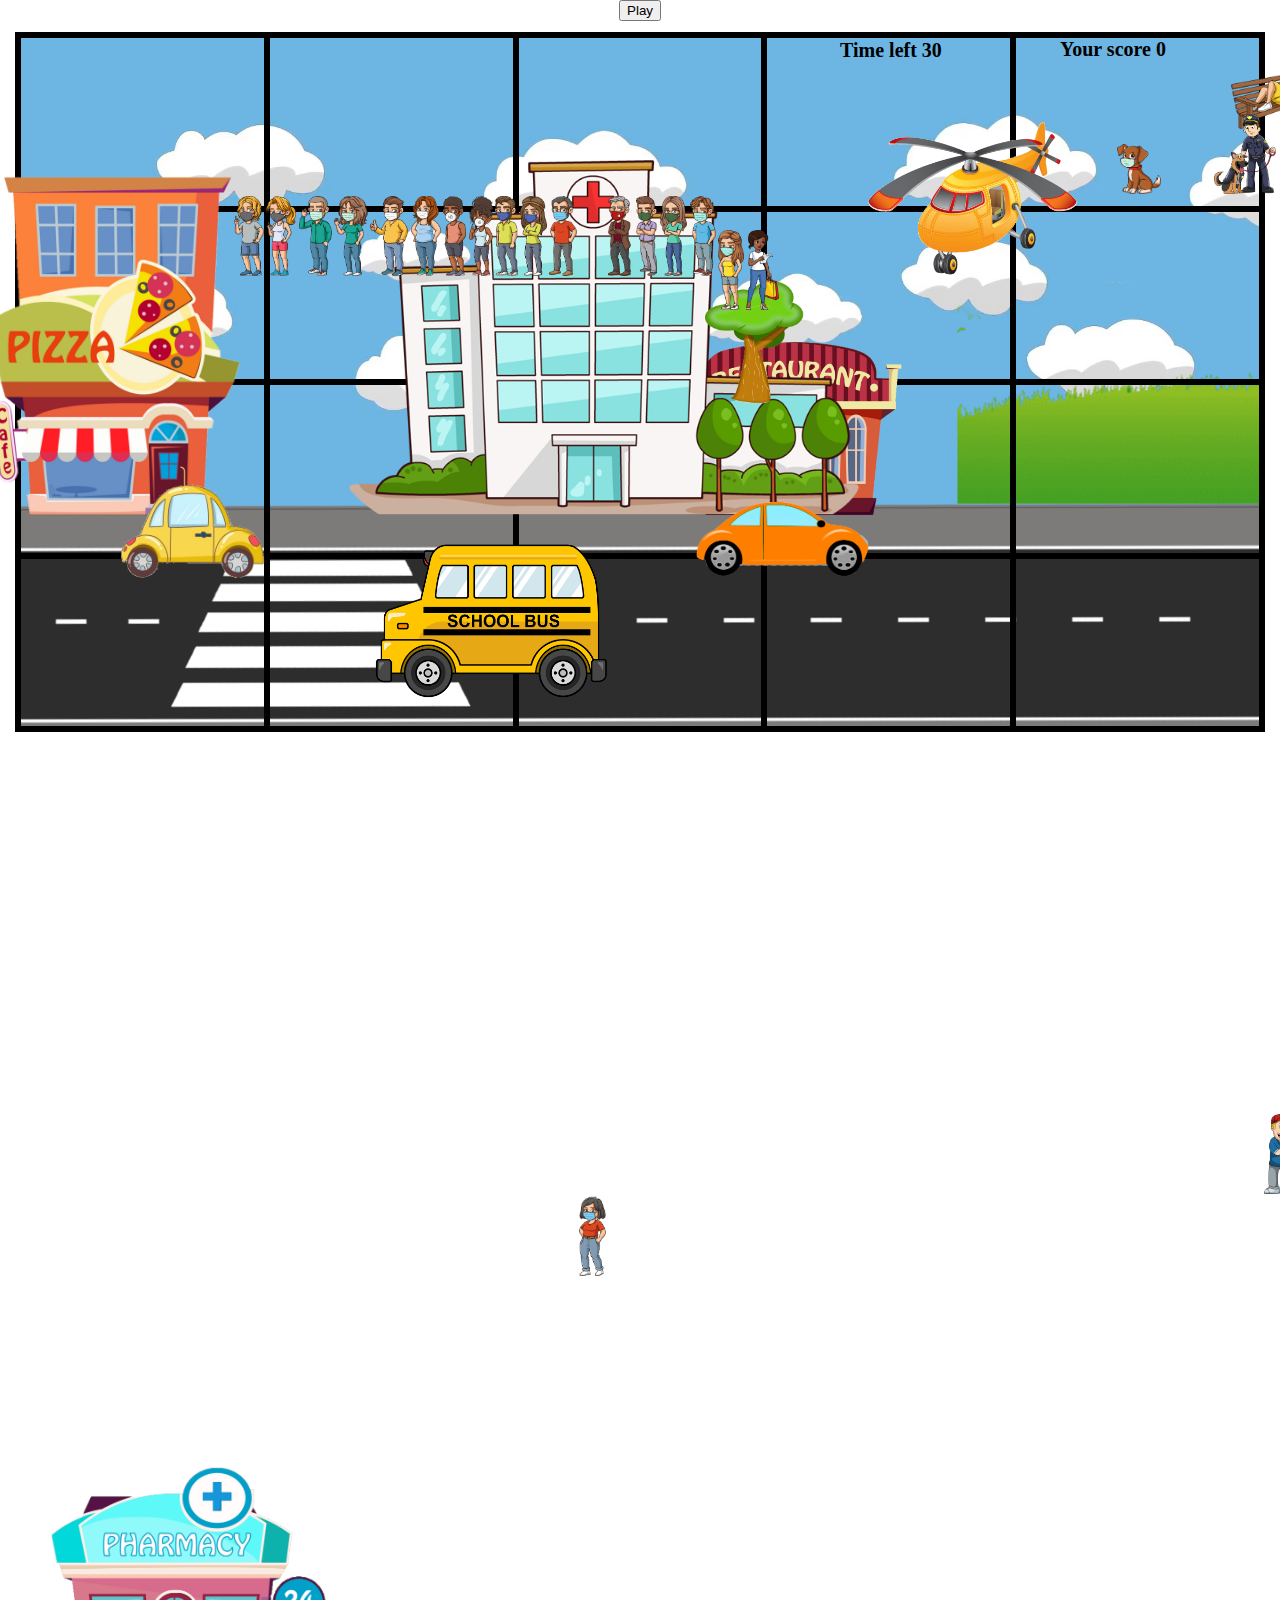
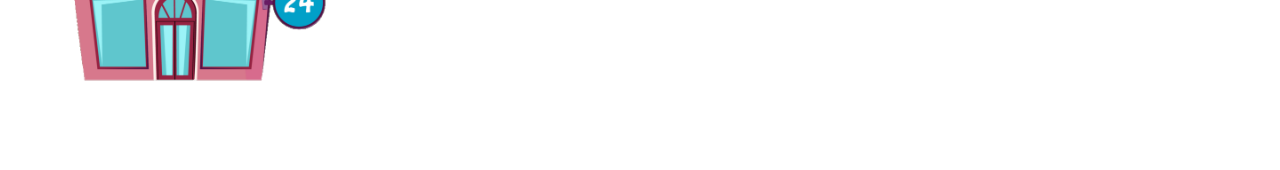
==== index.html @ 4ad3d7c2 "Lagt til bakgrunnsmusikk" ====
<!DOCTYPE html>
<html lang="en">

<head>
  <meta charset="UTF-8">
  <meta name="viewport" content="width=device-width, initial-scale=1.0">
  <title>Document</title>
</head>

<body>
  <link rel="stylesheet" href="index.css">
  <div class="button"><button onClick="startGame()" id="start">Play</button></div>
  <br>
  <div>
    <div width="100%" class="game">
      <div class="place place1">
        <div class="corona"></div>
      </div>
      <div class="place place2">
        <div class="corona"></div>
      </div>
      <div class="place place3">
        <div class="corona"></div>
      </div>
      <div class="place place4">
        <div class="corona"></div>
      </div>
      <div class="place place5">
        <div class="corona"></div>
      </div>
      <div class="place place6">
        <div class=""></div>
      </div>
      <div class="place place7">
        <div class=""></div>
      </div>
      <div class="place place8">
        <div class=""></div>
      </div>
      <div class="place place9">
        <div class="corona"></div>
      </div>
      <div class="place place10">
        <div class="corona"></div>
      </div>
      <div class="place place11">
        <div class="corona"></div>
      </div>
      <div class="place place12">
        <div class=""></div>
      </div>
      <div class="place place13">
        <div class=""></div>
      </div>
      <div class="place place14">
        <div class=""></div>
      </div>
      <div class="place place15">
        <div class="corona"></div>
      </div>
      <div class="place place16">
        <div class="corona"></div>
      </div>
      <div class="place place17">
        <div class="corona"></div>
      </div>
      <div class="place place18">
        <div class=""></div>
      </div>
      <div class="place place19">
        <div class="corona"></div>
      </div>
      <div class="place place20">
        <div class="corona"></div>
      </div>
    </div>
    <div></div>
    <h2 id="score">Your score <span class="score">0</span></h2>
    <h2 id="timer">Time left <span class="time-left">30</span></h2>

    <div>
      <img src="img/icecream.png" alt="" id="icecream" media="(max-width: 80%)">
      <img src="img/helicopter.png" alt="" id="helicopter">
      <img src="img/bus.png" alt="" id="bus">
      <img src="img/restaurant.png" alt="" id="restaurant">
      <img src="img/pizza.png" alt="" id="pizza">
      <img src="img/hospital.png" alt="" id="hospital">
      <img src="img/pharmacy.png" alt="" id="pharmacy">
      <img src="img/car.png" alt="" id="car"> 
      <img src="img/trafficlight.png" alt="" id="trafficlight">
      <img src="img/orangecar.png" alt="" id="orangecar">
      <img src="img/tree1.png" alt="" id="tree1">
      <img src="img/tree2.png" alt="" id="tree2">

      


      <!--People-->
      <img src="imgpeo/bench.png" alt="" id="bench">
      <img src="imgpeo/dog.png" alt="" id="dog">
      <img src="imgpeo/hotdogman.png" alt="" id="hotdog">
      <img src="imgpeo/pizzawoman.png" alt="" id="pizzawoman">
      <img src="imgpeo/policeman.png" alt="" id="police">
      <img src="imgpeo/oldwoman.png" alt="" id="oldwoman">
      <img src="imgpeo/patient.png" alt="" id="patient">

      <img src="imgpeo/man1.png" alt="" id="man1"> 
      <img src="imgpeo/woman1.png" alt="" id="woman1">
      <img src="imgpeo/man2.png" alt="" id="man2">
      <img src="imgpeo/woman2.png" alt="" id="woman2">
      <img src="imgpeo/man3.png" alt="" id="man3">
      <img src="imgpeo/woman3.png" alt="" id="woman3">
      <img src="imgpeo/man4.png" alt="" id="man4">
      <img src="imgpeo/woman4.png" alt="" id="woman4">
      <img src="imgpeo/man5.png" alt="" id="man5">
      <img src="imgpeo/woman5.png" alt="" id="woman5">
      <img src="imgpeo/man6.png" alt="" id="man6">
      <img src="imgpeo/woman6.png" alt="" id="woman6">
      <img src="imgpeo/man7.png" alt="" id="man7">
      <img src="imgpeo/woman7.png" alt="" id="woman7">
      <img src="imgpeo/man8.png" alt="" id="man8">
      <img src="imgpeo/woman8.png" alt="" id="woman8">
      <img src="imgpeo/man9.png" alt="" id="man9">
      <img src="imgpeo/woman9.png" alt="" id="woman9">
      <img src="imgpeo/woman10.png" alt="" id="woman10">

      <audio id="backMusic" >
        <source src="lyd/bgmusic.mp3" type="audio/mp3">
        Your browser does not support the audio element.
      </audio>






    </div>




    <script src="index.js"></script>

  </div>

</body>

</html>
---- index.css ----
html {
    box-sizing: border-box;
    font-size: 10px;
  }
  
  *, *:before, *:after {
    box-sizing: inherit;
  }
  
  body {
    padding: 0;
    font-family: 'Amatic SC', cursive;
    margin: 0;
    height: 100vh;
    cursor:url('img/shot.png'),auto;
  }


  #score {
    font-size: 2rem;
    line-height:1;
    position: relative;
    top: -710px;
    left: 1060px;
  }
  #timer {
    font-size: 2rem;
    line-height:1;
    position: relative;
    top: -745px;
    left: 840px;
  }
  #headline {
    text-align: center;
    font-size: 2rem;
    line-height:1;
    margin-bottom: 0;
  }
  
  /*.score {
    display: flex;
    justify-content: right;
    align-items: right;
    font-size: 4rem;
    line-height:1;
    margin-bottom: 0;
    padding:0 3rem;
    border-radius:1rem;
  }*/


 /* #start {
      width: 60px;
      height: 60px;
    background-position-x: center;
    background-position-x: center;
    }*/

    .button {
        display: flex;
        justify-content: center;
        align-items: center;
    }

    .button :hover {
      background-color: rgb(16, 175, 64);
    color: #0d1a08;
    }


  
  .game {
    background: url("img/spillbakgrunn.png") no-repeat;
    background-size: 1250px 700px;
    width:1250px;
    height:700px;
    display:flex;
    flex-wrap:wrap;
    margin:0 auto; 
    border-style: solid;
    border-color: black;
  }
  
  .place {
    flex: 1 0 20.00%;
    overflow: hidden;
    position: relative;
    border-style: solid;
    border-color: black;
  }
  
  .place:after {
    display: block;
    background-size:contain;
    content:'';
    width: 100%;
    height:70px;
    position: absolute;
    z-index: 2;
    bottom:-30px;
  }

  
  .corona {
    background:url("img/coronagif2.gif") bottom center no-repeat;
    background-size:60%;
    position: absolute;
    top: 100%;
    width: 100%;
    height: 100%;
    /*transition: all 0.4s;*/
  }
  
  .place.up .corona {
    top:0;
  }

  /* Pictures */

#helicopter {
  width: auto;
  height: 170px;
  position: relative;
  top: -730px;
  right: -860px;
  overflow: visible;
}

#bus {
  width: auto;
  height: 190px;
  position: relative;
  top: -300px;
  right: -140px;
  overflow: visible;
}

#hospital {
  width: auto;
  height: 450px;
  position: relative;
  top: -890px;
  right: 350px;
  overflow: visible;
}

#pharmacy {
  width: auto;
  height: 220px;
  position: relative;
  top: -2150x;
  right: -50px;
  overflow: visible;
}

#car {
  width: auto;
  height: 160px;
  position: relative;
  top: -1070px;
  right: 170px;
  overflow: visible;
}


#pizza {
  width: auto;
  height: 370px;
  position: relative;
  top: -928px;
  right: 230px;
  overflow: visible;
}

#tree1 {
  width: auto;
  height: 130px;
  position: relative;
  top: -1280px;
  right: 10px;
  overflow: visible;
}

#tree2 {
  width: auto;
  height: 150px;
  position: relative;
  top: -1400px;
  right: -1140px;
  overflow: visible;
}

#bench {
  width: auto;
  height: 70px;
  position: relative;
  top: -1550px;
  right: -300px;
  overflow: visible;
}


#trafficlight {
  width: auto;
  height: 190px;
  position: relative;
  top: -983px;
  right: 600px;
  overflow: visible;
}

#orangecar {
  width: auto;
  height: 180px;
  position: relative;
  top: -1050px;
  right: -160px;
  overflow: visible;
}

#restaurant {
  width: auto;
  height: 180px;
  position: relative;
  top: -492px;
  right: -190px;
  overflow: visible;
}

/*People*/
#dog {
  width: auto;
  height: 50px;
  position: relative;
  top: -1492px;
  right: -90px;
  overflow: visible;
}

#hotdog {
  width: auto;
  height: 80px;
  position: relative;
  top: -492px;
  right: -190px;
  overflow: visible;
}

#pizzawoman {
  width: auto;
  height: 80px;
  position: relative;
  top: -492px;
  right: -190px;
  overflow: visible;
}

#oldwoman {
  width: auto;
  height: 80px;
  position: relative;
  top: -1492px;
  right: -90px;
  overflow: visible;
}

#police {
  width: auto;
  height: 80px;
  position: relative;
  top: -1492px;
  right: -50px;
  overflow: visible;
}

#patient {
  width: auto;
  height: 80px;
  position: relative;
  top: -92px;
  right: -1490px;
  overflow: visible;
}

#man1 {
  width: auto;
  height: 80px;
  position: relative;
  top: -1492px;
  right: -190px;
  overflow: visible;
}

#man2 {
  width: auto;
  height: 80px;
  position: relative;
  top: -1492px;
  right: -190px;
  overflow: visible;
}

#man3 {
  width: auto;
  height: 80px;
  position: relative;
  top: -1492px;
  right: -190px;
  overflow: visible;
}

#man4 {
  width: auto;
  height: 80px;
  position: relative;
  top: -1492px;
  right: -190px;
  overflow: visible;
}

#man5 {
  width: auto;
  height: 80px;
  position: relative;
  top: -1492px;
  right: -190px;
  overflow: visible;
}

#man6 {
  width: auto;
  height: 80px;
  position: relative;
  top: -1492px;
  right: -190px;
  overflow: visible;
}

#man7 {
  width: auto;
  height: 80px;
  position: relative;
  top: -1492px;
  right: -190px;
  overflow: visible;
}

#man8 {
  width: auto;
  height: 80px;
  position: relative;
  top: -1492px;
  right: -190px;
  overflow: visible;
}

#man9 {
  width: auto;
  height: 80px;
  position: relative;
  top: -1492px;
  right: -190px;
  overflow: visible;
}


#woman1 {
  width: auto;
  height: 80px;
  position: relative;
  top: -1492px;
  right: -190px;
  overflow: visible;
}

#woman2 {
  width: auto;
  height: 80px;
  position: relative;
  top: -1492px;
  right: -190px;
  overflow: visible;
}

#woman3 {
  width: auto;
  height: 80px;
  position: relative;
  top: -1492px;
  right: -190px;
  overflow: visible;
}

#woman4 {
  width: auto;
  height: 80px;
  position: relative;
  top: -1492px;
  right: -190px;
  overflow: visible;
}

#woman5 {
  width: auto;
  height: 80px;
  position: relative;
  top: -1492px;
  right: -190px;
  overflow: visible;
}

#woman6 {
  width: auto;
  height: 80px;
  position: relative;
  top: -492px;
  right: -190px;
  overflow: visible;
}

#woman7 {
  width: auto;
  height: 80px;
  position: relative;
  top: -1450px;
  right: -190px;
  overflow: visible;
}

#woman8 {
  width: auto;
  height: 80px;
  position: relative;
  top: -1492px;
  right: -190px;
  overflow: visible;
}

#woman9 {
  width: auto;
  height: 80px;
  position: relative;
  top: -1458px;
  right: -190px;
  overflow: visible;
}

#woman10 {
  width: auto;
  height: 80px;
  position: relative;
  top: -1458px;
  right: -190px;
  overflow: visible;
}
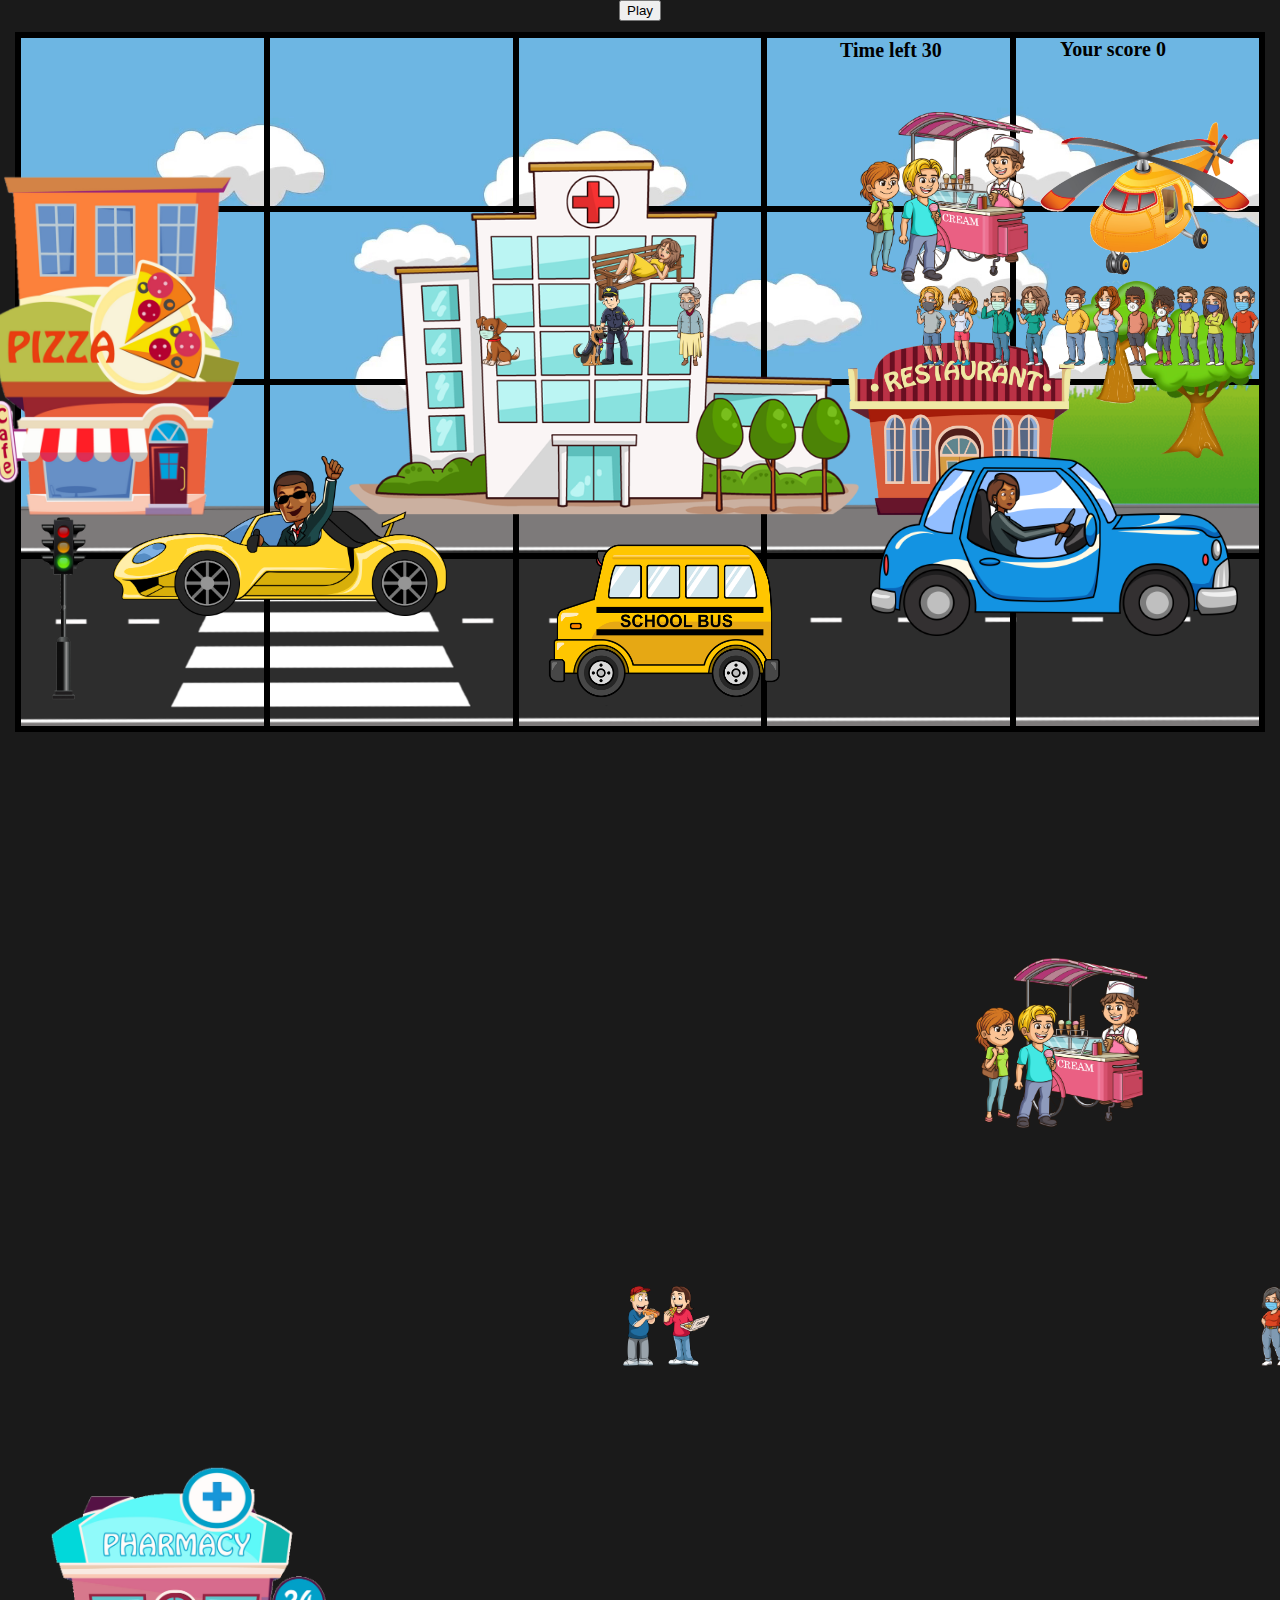
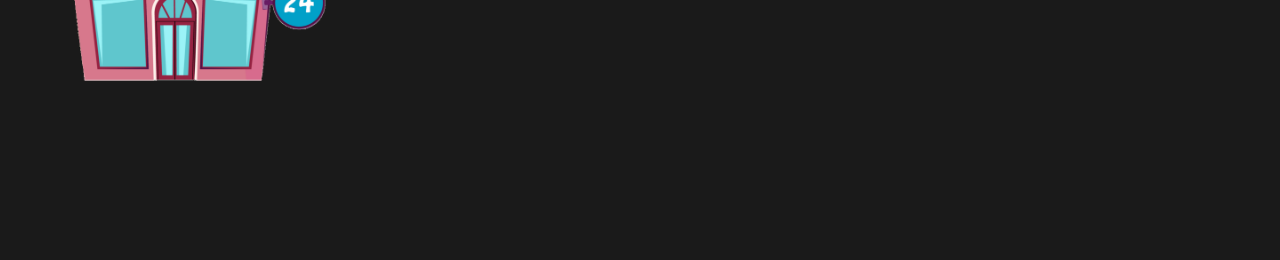
==== commit 198b96e9: "pic" ====
--- a/index.html
+++ b/index.html
@@ -15,15 +15,19 @@
     <div width="100%" class="game">
       <div class="place place1">
         <div class="corona"></div>
+        <div class="shot"></div>
       </div>
       <div class="place place2">
         <div class="corona"></div>
+        <div class="shot"></div>
       </div>
       <div class="place place3">
         <div class="corona"></div>
+        <div class="shot"></div>
       </div>
       <div class="place place4">
         <div class="corona"></div>
+        <div class="shot"></div>
       </div>
       <div class="place place5">
         <div class="corona"></div>
@@ -96,13 +100,15 @@
 
 
       <!--People-->
-      <img src="imgpeo/bench.png" alt="" id="bench">
+      <img src="img/icecream.png" alt="" id="icecream">
+      <img src="imgpeo/bench.png" alt="" id="bench">  
       <img src="imgpeo/dog.png" alt="" id="dog">
       <img src="imgpeo/hotdogman.png" alt="" id="hotdog">
       <img src="imgpeo/pizzawoman.png" alt="" id="pizzawoman">
       <img src="imgpeo/policeman.png" alt="" id="police">
       <img src="imgpeo/oldwoman.png" alt="" id="oldwoman">
       <img src="imgpeo/patient.png" alt="" id="patient">
+      <img src="imgpeo/2-woman-riding-bike.png" alt="" id="bicycle">
 
       <img src="imgpeo/man1.png" alt="" id="man1"> 
       <img src="imgpeo/woman1.png" alt="" id="woman1">
@@ -129,8 +135,15 @@
         Your browser does not support the audio element.
       </audio>
 
+      <audio id="CoronaDead" >
+        <source src="lyd/CoronaDead3.mp3" type="audio/mp3">
+        Your browser does not support the audio element.
+      </audio>
 
-
+      <audio id="AntibacSprut" >
+        <source src="lyd/AntibacSprut.mp3" type="audio/mp3">
+        Your browser does not support the audio element.
+      </audio>
 
 
 
--- a/index.css
+++ b/index.css
@@ -13,6 +13,7 @@
     margin: 0;
     height: 100vh;
     cursor:url('img/shot.png'),auto;
+    background-color: rgb(26, 26, 26);
   }
 
 
@@ -110,12 +111,33 @@
     height: 100%;
     /*transition: all 0.4s;*/
   }
+
   
   .place.up .corona {
     top:0;
   }
 
+  .shot {
+    background:url("img/shot.png") bottom center no-repeat;
+    background-size:60%;
+    position: absolute;
+    top: 100%;
+    width: 100%;
+    height: 100%;
+    /*transition: all 0.4s;*/
+  }
+
   /* Pictures */
+
+
+  #icecream {
+    width: auto;
+    height: 170px;
+    position: relative;
+    top: -730px;
+    right: -860px;
+    overflow: visible;
+  }
 
 #helicopter {
   width: auto;
@@ -282,6 +304,15 @@
   overflow: visible;
 }
 
+#bicycle {
+  width: auto;
+  height: 70px;
+  position: relative;
+  top: -92px;
+  right: -1490px;
+  overflow: visible;
+}
+
 #man1 {
   width: auto;
   height: 80px;
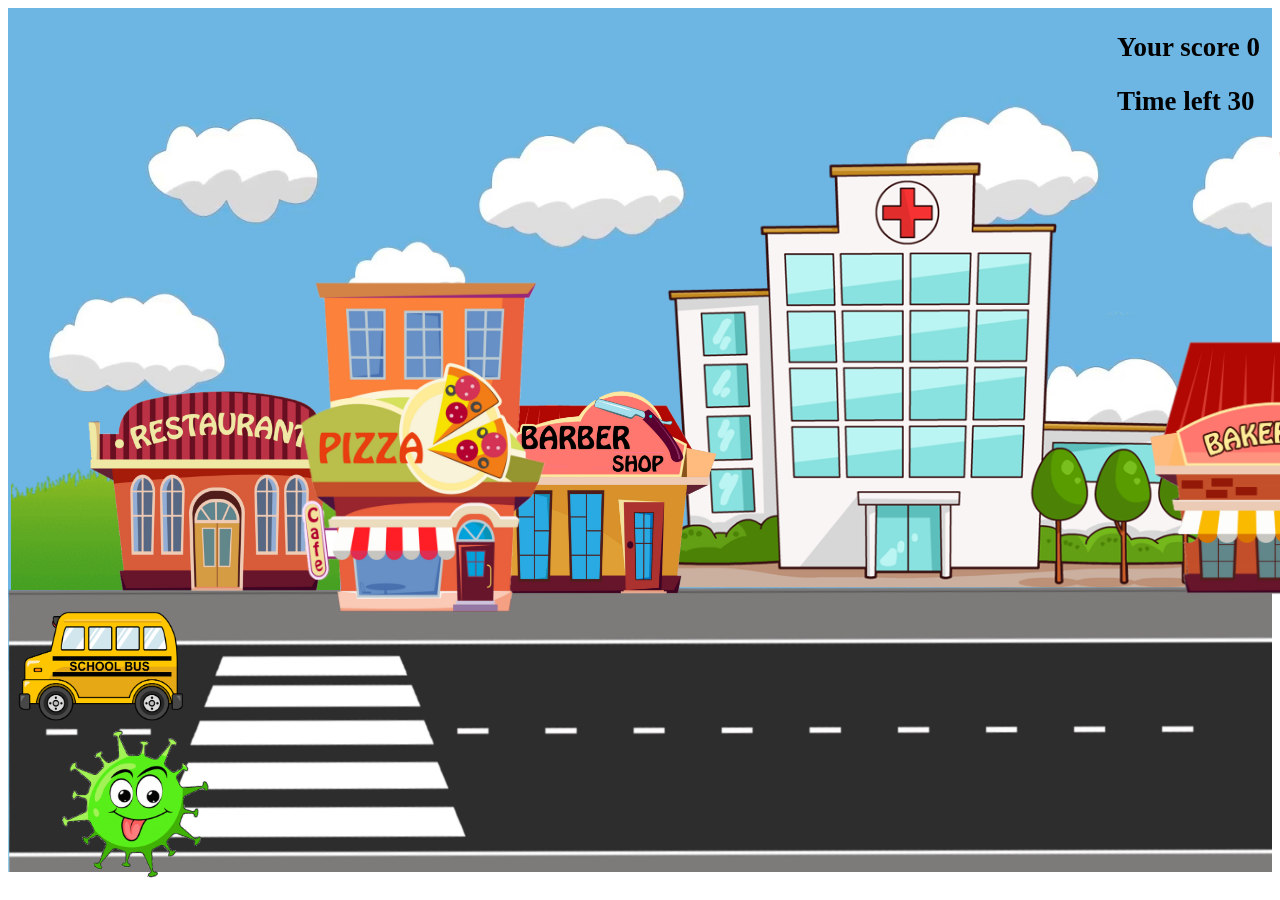
==== commit 6382bd64: "Ny kode" ====
--- a/index.html
+++ b/index.html
@@ -7,39 +7,53 @@
   <title>Document</title>
 </head>
 
-<body>
+<body onload="startGame()">
   <link rel="stylesheet" href="index.css">
-  <div class="button"><button onClick="startGame()" id="start">Play</button></div>
-  <br>
   <div>
-    <div width="100%" class="game">
+    <div class="game" id="game">
+      <!--<div class="button"><button onClick="startGame()" id="start">Play</button></div>-->
+      
+          <div id="buildings">
+            <img src="img/icecream.png" alt="" id="icecream">
+            <img src="img/helicopter.png" alt="" id="helicopter">
+            <img src="img/bus.png" alt="" id="bus"> 
+            <img src="img/restaurant.png" alt="" id="restaurant">
+            <img src="img/pizza.png" alt="" id="pizza">
+            <img src="img/hospital.png" alt="" id="hospital">
+            <img src="img/barbershop.png" alt="" id="barbershop">
+            <img src="img/bakehouse.png" alt="" id="bakehouse">
+            <img src="img/grass.png" alt="" id="grass">
+            <img src="img/tree1.png" alt="" id="tree1">
+            <img src="img/tree2.png" alt="" id="tree2"> 
+            <!-- <img src="img/car.png" alt="" id="car"> 
+            <img src="img/trafficlight.png" alt="" id="trafficlight">
+            <img src="img/orangecar.png" alt="" id="orangecar">
+            <img src="img/pharmacy.png" alt="" id="pharmacy">-->
+    </div>
+
       <div class="place place1">
         <div class="corona"></div>
-        <div class="shot"></div>
       </div>
       <div class="place place2">
         <div class="corona"></div>
-        <div class="shot"></div>
       </div>
       <div class="place place3">
         <div class="corona"></div>
-        <div class="shot"></div>
       </div>
       <div class="place place4">
         <div class="corona"></div>
-        <div class="shot"></div>
       </div>
       <div class="place place5">
         <div class="corona"></div>
       </div>
       <div class="place place6">
-        <div class=""></div>
+        <div class="corona"></div>
       </div>
       <div class="place place7">
-        <div class=""></div>
+        <div class="corona"></div>
       </div>
       <div class="place place8">
-        <div class=""></div>
+        <div class="corona2"></div>
       </div>
       <div class="place place9">
         <div class="corona"></div>
@@ -48,109 +62,64 @@
         <div class="corona"></div>
       </div>
       <div class="place place11">
-        <div class="corona"></div>
+        <div class="corona2"></div>
       </div>
       <div class="place place12">
-        <div class=""></div>
+        <div class="corona2"></div>
       </div>
       <div class="place place13">
-        <div class=""></div>
+        <div class="corona2"></div>
       </div>
       <div class="place place14">
-        <div class=""></div>
+        <div class="corona2"></div>
       </div>
       <div class="place place15">
-        <div class="corona"></div>
+        <div class="corona2"></div>
       </div>
       <div class="place place16">
-        <div class="corona"></div>
+        <div class="corona2"></div>
       </div>
       <div class="place place17">
-        <div class="corona"></div>
+        <div class="corona2"></div>
       </div>
       <div class="place place18">
-        <div class=""></div>
+        <div class="corona2"></div>
       </div>
       <div class="place place19">
-        <div class="corona"></div>
+        <div class="corona2"></div>
       </div>
       <div class="place place20">
-        <div class="corona"></div>
+        <div class="corona2"></div>
       </div>
     </div>
-    <div></div>
-    <h2 id="score">Your score <span class="score">0</span></h2>
-    <h2 id="timer">Time left <span class="time-left">30</span></h2>
 
-    <div>
-      <img src="img/icecream.png" alt="" id="icecream" media="(max-width: 80%)">
-      <img src="img/helicopter.png" alt="" id="helicopter">
-      <img src="img/bus.png" alt="" id="bus">
-      <img src="img/restaurant.png" alt="" id="restaurant">
-      <img src="img/pizza.png" alt="" id="pizza">
-      <img src="img/hospital.png" alt="" id="hospital">
-      <img src="img/pharmacy.png" alt="" id="pharmacy">
-      <img src="img/car.png" alt="" id="car"> 
-      <img src="img/trafficlight.png" alt="" id="trafficlight">
-      <img src="img/orangecar.png" alt="" id="orangecar">
-      <img src="img/tree1.png" alt="" id="tree1">
-      <img src="img/tree2.png" alt="" id="tree2">
+    <div id="gameOverDiv">
+      <img src="img/CoronaWarsGameOver.png" alt="Game Over" id="gameOverBox">
+      <div id="gameOverText"><h1>GAME OVER</h1></div>
+      <div id="gameOverScore">Your score</div> <br>
+      <div id="button2"><button id="start" class="buttonPlayAgain" onclick="restartGame()">Play again</button></div>
+    </div>
 
-      
-
-
-      <!--People-->
-      <img src="img/icecream.png" alt="" id="icecream">
-      <img src="imgpeo/bench.png" alt="" id="bench">  
-      <img src="imgpeo/dog.png" alt="" id="dog">
-      <img src="imgpeo/hotdogman.png" alt="" id="hotdog">
-      <img src="imgpeo/pizzawoman.png" alt="" id="pizzawoman">
-      <img src="imgpeo/policeman.png" alt="" id="police">
-      <img src="imgpeo/oldwoman.png" alt="" id="oldwoman">
-      <img src="imgpeo/patient.png" alt="" id="patient">
-      <img src="imgpeo/2-woman-riding-bike.png" alt="" id="bicycle">
-
-      <img src="imgpeo/man1.png" alt="" id="man1"> 
-      <img src="imgpeo/woman1.png" alt="" id="woman1">
-      <img src="imgpeo/man2.png" alt="" id="man2">
-      <img src="imgpeo/woman2.png" alt="" id="woman2">
-      <img src="imgpeo/man3.png" alt="" id="man3">
-      <img src="imgpeo/woman3.png" alt="" id="woman3">
-      <img src="imgpeo/man4.png" alt="" id="man4">
-      <img src="imgpeo/woman4.png" alt="" id="woman4">
-      <img src="imgpeo/man5.png" alt="" id="man5">
-      <img src="imgpeo/woman5.png" alt="" id="woman5">
-      <img src="imgpeo/man6.png" alt="" id="man6">
-      <img src="imgpeo/woman6.png" alt="" id="woman6">
-      <img src="imgpeo/man7.png" alt="" id="man7">
-      <img src="imgpeo/woman7.png" alt="" id="woman7">
-      <img src="imgpeo/man8.png" alt="" id="man8">
-      <img src="imgpeo/woman8.png" alt="" id="woman8">
-      <img src="imgpeo/man9.png" alt="" id="man9">
-      <img src="imgpeo/woman9.png" alt="" id="woman9">
-      <img src="imgpeo/woman10.png" alt="" id="woman10">
-
-      <audio id="backMusic" >
+    <!-- <div class="button"><img src="/img/startknapp.png" alt="Start" id="start" onclick="startGame()"></div> -->
+      <div class="info">
+        <h2 id="score">Your score <span class="score">0</span></h2>
+        <h2 id="timer">Time left <span class="time-left">30</span></h2>
+      </div>
+    
+    <audio id="backMusic" >
         <source src="lyd/bgmusic.mp3" type="audio/mp3">
         Your browser does not support the audio element.
-      </audio>
+    </audio>
 
-      <audio id="CoronaDead" >
+    <audio id="CoronaDead" >
         <source src="lyd/CoronaDead3.mp3" type="audio/mp3">
         Your browser does not support the audio element.
-      </audio>
+    </audio>
 
-      <audio id="AntibacSprut" >
+    <audio id="AntibacSprut" >
         <source src="lyd/AntibacSprut.mp3" type="audio/mp3">
         Your browser does not support the audio element.
-      </audio>
-
-
-
-    </div>
-
-
-
+    </audio>
 
     <script src="index.js"></script>
 
--- a/index.css
+++ b/index.css
@@ -1,486 +1,330 @@
-html {
-    box-sizing: border-box;
-    font-size: 10px;
-  }
+.game {
+  background: url("img/spillbakgrunn.png") no-repeat;
+  background-size: 100% 96vh;
+  width:100%;
+  height:97vh;
+  display:flex;
+  flex-wrap:wrap;
+  margin:0 auto; 
+  /* border: solid black; */
+  position: relative;
+
+  /* z-index: 0; */
+
+  filter: blur(2px);
+}
+
+.button {
+  position: absolute;
+  height: 7vh;
+  top: 10px;
+  left: 10px;
+
+  z-index: 2;
+}
+
+.info {
+  position: absolute;
+  top: 10px;
+  right: 20px;
+
+  z-index: 2;
+}
+#score, #timer {
+font-size: 3vh;
+}
+
+#gameOverDiv {
+  /* border: solid blue 5px; */
+  position: absolute;
+  overflow: visible;
+  height: fit-content;
+  width: fit-content;
+  top: 10vh;
+  left: 50vh;
+  opacity: 95%;
+
+  z-index: 5;
+
+  /* border: chartreuse solid 5px; */
+}
+
+#gameOverText {
+  /* border: blue solid 5px; */
+  position: absolute;
+  top: 45%;
+  left: 0;
+  right: 0;
+  margin-left: auto;
+  margin-right: auto;
+  width: 200px;
+  text-align: center;
+}
+
+#gameOverScore {
+  /* border: blue solid 5px; */
+  position: absolute;
+  top: 58%;
+  left: 0;
+  right: 0;
+  margin-left: auto;
+  margin-right: auto;
+  width: 200px;
+  text-align: center;
   
-  *, *:before, *:after {
-    box-sizing: inherit;
-  }
+  font-size: 25px;
+}
+
+#button2 {
+  position: absolute;
+  top: 72%;
+  left: 0;
+  right: 0;
+  margin-left: auto;
+  margin-right: auto;
+  width: 200px;
+  text-align: center;
+}
+
+.buttonPlayAgain {
+  display: inline-block;
+  padding: 15px 25px;
+  font-size: 24px;
+  cursor: pointer;
+  text-align: center;
+  text-decoration: none;
+  outline: none;
+  color: #fff;
+  background-color: #1d9e89;
+  border: solid #188a77 4px;
+  border-radius: 15px;
+}
+.buttonPlayAgain:hover {background-color: #3e8e41}
+
+.buttonPlayAgain:active {
+  background-color: #188a77;
+  transform: translateY(2px);
+}
+
+/* #hospital, #scooter {
+filter: blur(8px);
+-webkit-filter: blur(8px);
+} */
+
+.place {
+  flex: 1 0 20.00%;
+  overflow: hidden;
+  position: relative;
+  /* border: solid black; */
+
+}
+
+/* .place9, .place13, .place14, .place15, .place16, .place17, .place18, .place19, .place20 {
+  border: solid blue 5px;
+  z-index: 10;
+} */
+
+.place:after {
+  display: block;
+  background-size:contain;
+  content:'';
+  width: 100%;
+  height:70px;
+  position: absolute;
+  z-index: 2;
+  bottom:-30px;
+}
+
+.corona {
+  background:url("img/coronagif2.gif") bottom center no-repeat;
+  background-size:60%;
+  position: absolute;
+  top: 100%;
+  width: 100%;
+  height: 100%;
+
+  /* border: solid 5px red; */
+
+  /*transition: all 0.4s;*/
+}
+
+.corona2 {
+  background:url("img/coronagif2.gif") bottom center no-repeat;
+  background-size:60%;
+  position: absolute;
+  top: 100%;
+  width: 100%;
+  height: 100%;
+
+  z-index: 3;
+
+  /* border: solid 5px blue; */
+
+  /*transition: all 0.4s;*/
+}
+
+.place.up .corona, .place.up .corona2 {
+  top:0;
+}
+
+#buildings {
+  border: solid 3px transparent;
+  position: absolute;
+  top: 0;
+  left: 0;
+  width: 99%;
+  height: 96vh;
+
+  /* z-index: 1; */
+
+  pointer-events: none;
+}
+
+#hospital {
+  position: absolute;
+  overflow: visible;
+  width: auto;
+  height: 60vh;
+  top: 12vh;
+  left: 65vh;
+
+  z-index: 1;
+}
+
+#scooter {
+  position: absolute;
+  overflow: visible;
+  width: auto;
+  height: 18vh;
+  top: 60vh;
+  left: 70vh;
+
+  /* z-index: 1; */
+}
+
+#pizza {
+  position: absolute;
+  overflow: visible;
+  width: auto;
+  height: 40vh;
+  top: 29vh;
+  left: 8.5vh;
+
+  z-index: 2;
+}
+
+#restaurant {
+  position: absolute;
+  overflow: visible;
+  width: auto;
+  height: 23vh;
+  top: 42vh;
+  left: 8vh;
+
+  z-index: 1;
   
-  body {
-    padding: 0;
-    font-family: 'Amatic SC', cursive;
-    margin: 0;
-    height: 100vh;
-    cursor:url('img/shot.png'),auto;
-    background-color: rgb(26, 26, 26);
-  }
-
-
-  #score {
-    font-size: 2rem;
-    line-height:1;
-    position: relative;
-    top: -710px;
-    left: 1060px;
-  }
-  #timer {
-    font-size: 2rem;
-    line-height:1;
-    position: relative;
-    top: -745px;
-    left: 840px;
-  }
-  #headline {
-    text-align: center;
-    font-size: 2rem;
-    line-height:1;
-    margin-bottom: 0;
-  }
+}
+
+#barbershop {
+  position: absolute;
+  overflow: visible;
+  width: auto;
+  height: 23vh;
+  top: 42vh;
+  left: 50vh;
+
+  z-index: 1;
+}
+
+#bakehouse {
+  position: absolute;
+  overflow: visible;
+  width: auto;
+  height: 32vh;
+  top: 33.5vh;
+  left: 126vh;
+
+  z-index: 1;
+}
+
+#grass {
+  position: absolute;
+  overflow: visible;
+  width: auto;
+  height: 25vh;
+  top: 39.3vh;
+}
+
+#tree1 {
+  position: absolute;
+  overflow: visible;
+  width: auto;
+  height: 15vh;
+  top: 45vh;
+  left: 157vh;
+}
+
+#tree2 {
+  position: absolute;
+  overflow: visible;
+  width: auto;
+  height: 15vh;
+  top: 40vh;
+  left: 180vh;
+
+  z-index: 1;
+}
+
+#icecream {
+  position: absolute;
+  overflow: visible;
+  width: auto;
+  height: 15vh;
+  top: 52vh;
+  left: 165vh;
+
+  z-index: 1;
+}
+
+#helicopter {
+  position: absolute;
+  overflow: visible;
+  width: auto;
+  height: 30vh;
+  left: 140vh;
+
+  z-index: 2;
+
+  -webkit-animation: slide 0.5s forwards;
+  -webkit-animation-delay: 2s;
+  animation: slide 10s forwards;
+  animation-delay: 1s;
+  animation-iteration-count: infinite;
+  animation: slide 5s steps(100) infinite alternate;
+}
+
+@keyframes slide {
+  from{top: 1vh;}
+  to{top: 5vh;}
   
-  /*.score {
-    display: flex;
-    justify-content: right;
-    align-items: right;
-    font-size: 4rem;
-    line-height:1;
-    margin-bottom: 0;
-    padding:0 3rem;
-    border-radius:1rem;
-  }*/
-
-
- /* #start {
-      width: 60px;
-      height: 60px;
-    background-position-x: center;
-    background-position-x: center;
-    }*/
-
-    .button {
-        display: flex;
-        justify-content: center;
-        align-items: center;
-    }
-
-    .button :hover {
-      background-color: rgb(16, 175, 64);
-    color: #0d1a08;
-    }
-
-
-  
-  .game {
-    background: url("img/spillbakgrunn.png") no-repeat;
-    background-size: 1250px 700px;
-    width:1250px;
-    height:700px;
-    display:flex;
-    flex-wrap:wrap;
-    margin:0 auto; 
-    border-style: solid;
-    border-color: black;
-  }
-  
-  .place {
-    flex: 1 0 20.00%;
-    overflow: hidden;
-    position: relative;
-    border-style: solid;
-    border-color: black;
-  }
-  
-  .place:after {
-    display: block;
-    background-size:contain;
-    content:'';
-    width: 100%;
-    height:70px;
-    position: absolute;
-    z-index: 2;
-    bottom:-30px;
-  }
-
-  
-  .corona {
-    background:url("img/coronagif2.gif") bottom center no-repeat;
-    background-size:60%;
-    position: absolute;
-    top: 100%;
-    width: 100%;
-    height: 100%;
-    /*transition: all 0.4s;*/
-  }
-
-  
-  .place.up .corona {
-    top:0;
-  }
-
-  .shot {
-    background:url("img/shot.png") bottom center no-repeat;
-    background-size:60%;
-    position: absolute;
-    top: 100%;
-    width: 100%;
-    height: 100%;
-    /*transition: all 0.4s;*/
-  }
-
-  /* Pictures */
-
-
-  #icecream {
-    width: auto;
-    height: 170px;
-    position: relative;
-    top: -730px;
-    right: -860px;
-    overflow: visible;
-  }
-
-#helicopter {
-  width: auto;
-  height: 170px;
-  position: relative;
-  top: -730px;
-  right: -860px;
-  overflow: visible;
 }
 
 #bus {
-  width: auto;
-  height: 190px;
-  position: relative;
-  top: -300px;
-  right: -140px;
-  overflow: visible;
-}
-
-#hospital {
-  width: auto;
-  height: 450px;
-  position: relative;
-  top: -890px;
-  right: 350px;
-  overflow: visible;
-}
-
-#pharmacy {
-  width: auto;
-  height: 220px;
-  position: relative;
-  top: -2150x;
-  right: -50px;
-  overflow: visible;
-}
-
-#car {
-  width: auto;
-  height: 160px;
-  position: relative;
-  top: -1070px;
-  right: 170px;
-  overflow: visible;
-}
-
-
-#pizza {
-  width: auto;
-  height: 370px;
-  position: relative;
-  top: -928px;
-  right: 230px;
-  overflow: visible;
-}
-
-#tree1 {
-  width: auto;
-  height: 130px;
-  position: relative;
-  top: -1280px;
-  right: 10px;
-  overflow: visible;
-}
-
-#tree2 {
-  width: auto;
-  height: 150px;
-  position: relative;
-  top: -1400px;
-  right: -1140px;
-  overflow: visible;
-}
-
-#bench {
-  width: auto;
-  height: 70px;
-  position: relative;
-  top: -1550px;
-  right: -300px;
-  overflow: visible;
-}
-
-
-#trafficlight {
-  width: auto;
-  height: 190px;
-  position: relative;
-  top: -983px;
-  right: 600px;
-  overflow: visible;
-}
-
-#orangecar {
-  width: auto;
-  height: 180px;
-  position: relative;
-  top: -1050px;
-  right: -160px;
-  overflow: visible;
-}
-
-#restaurant {
-  width: auto;
-  height: 180px;
-  position: relative;
-  top: -492px;
-  right: -190px;
-  overflow: visible;
-}
-
-/*People*/
-#dog {
-  width: auto;
-  height: 50px;
-  position: relative;
-  top: -1492px;
-  right: -90px;
-  overflow: visible;
-}
-
-#hotdog {
-  width: auto;
-  height: 80px;
-  position: relative;
-  top: -492px;
-  right: -190px;
-  overflow: visible;
-}
-
-#pizzawoman {
-  width: auto;
-  height: 80px;
-  position: relative;
-  top: -492px;
-  right: -190px;
-  overflow: visible;
-}
-
-#oldwoman {
-  width: auto;
-  height: 80px;
-  position: relative;
-  top: -1492px;
-  right: -90px;
-  overflow: visible;
-}
-
-#police {
-  width: auto;
-  height: 80px;
-  position: relative;
-  top: -1492px;
-  right: -50px;
-  overflow: visible;
-}
-
-#patient {
-  width: auto;
-  height: 80px;
-  position: relative;
-  top: -92px;
-  right: -1490px;
-  overflow: visible;
-}
-
-#bicycle {
-  width: auto;
-  height: 70px;
-  position: relative;
-  top: -92px;
-  right: -1490px;
-  overflow: visible;
-}
-
-#man1 {
-  width: auto;
-  height: 80px;
-  position: relative;
-  top: -1492px;
-  right: -190px;
-  overflow: visible;
-}
-
-#man2 {
-  width: auto;
-  height: 80px;
-  position: relative;
-  top: -1492px;
-  right: -190px;
-  overflow: visible;
-}
-
-#man3 {
-  width: auto;
-  height: 80px;
-  position: relative;
-  top: -1492px;
-  right: -190px;
-  overflow: visible;
-}
-
-#man4 {
-  width: auto;
-  height: 80px;
-  position: relative;
-  top: -1492px;
-  right: -190px;
-  overflow: visible;
-}
-
-#man5 {
-  width: auto;
-  height: 80px;
-  position: relative;
-  top: -1492px;
-  right: -190px;
-  overflow: visible;
-}
-
-#man6 {
-  width: auto;
-  height: 80px;
-  position: relative;
-  top: -1492px;
-  right: -190px;
-  overflow: visible;
-}
-
-#man7 {
-  width: auto;
-  height: 80px;
-  position: relative;
-  top: -1492px;
-  right: -190px;
-  overflow: visible;
-}
-
-#man8 {
-  width: auto;
-  height: 80px;
-  position: relative;
-  top: -1492px;
-  right: -190px;
-  overflow: visible;
-}
-
-#man9 {
-  width: auto;
-  height: 80px;
-  position: relative;
-  top: -1492px;
-  right: -190px;
-  overflow: visible;
-}
-
-
-#woman1 {
-  width: auto;
-  height: 80px;
-  position: relative;
-  top: -1492px;
-  right: -190px;
-  overflow: visible;
-}
-
-#woman2 {
-  width: auto;
-  height: 80px;
-  position: relative;
-  top: -1492px;
-  right: -190px;
-  overflow: visible;
-}
-
-#woman3 {
-  width: auto;
-  height: 80px;
-  position: relative;
-  top: -1492px;
-  right: -190px;
-  overflow: visible;
-}
-
-#woman4 {
-  width: auto;
-  height: 80px;
-  position: relative;
-  top: -1492px;
-  right: -190px;
-  overflow: visible;
-}
-
-#woman5 {
-  width: auto;
-  height: 80px;
-  position: relative;
-  top: -1492px;
-  right: -190px;
-  overflow: visible;
-}
-
-#woman6 {
-  width: auto;
-  height: 80px;
-  position: relative;
-  top: -492px;
-  right: -190px;
-  overflow: visible;
-}
-
-#woman7 {
-  width: auto;
-  height: 80px;
-  position: relative;
-  top: -1450px;
-  right: -190px;
-  overflow: visible;
-}
-
-#woman8 {
-  width: auto;
-  height: 80px;
-  position: relative;
-  top: -1492px;
-  right: -190px;
-  overflow: visible;
-}
-
-#woman9 {
-  width: auto;
-  height: 80px;
-  position: relative;
-  top: -1458px;
-  right: -190px;
-  overflow: visible;
-}
-
-#woman10 {
-  width: auto;
-  height: 80px;
-  position: relative;
-  top: -1458px;
-  right: -190px;
-  overflow: visible;
-}
+  position: absolute;
+  overflow: hidden;
+  width: auto;
+  height: 15vh;
+  top: 65vh;
+
+  /* -webkit-animation: slide2 0.5s forwards;
+  -webkit-animation-delay: 2s;
+  animation: slide2 10s forwards;
+  animation-delay: 1s;
+  animation-iteration-count: infinite;
+}
+
+@keyframes slide2 {
+  from{left: 100%;}
+  to{left: 0;} */
+}
+
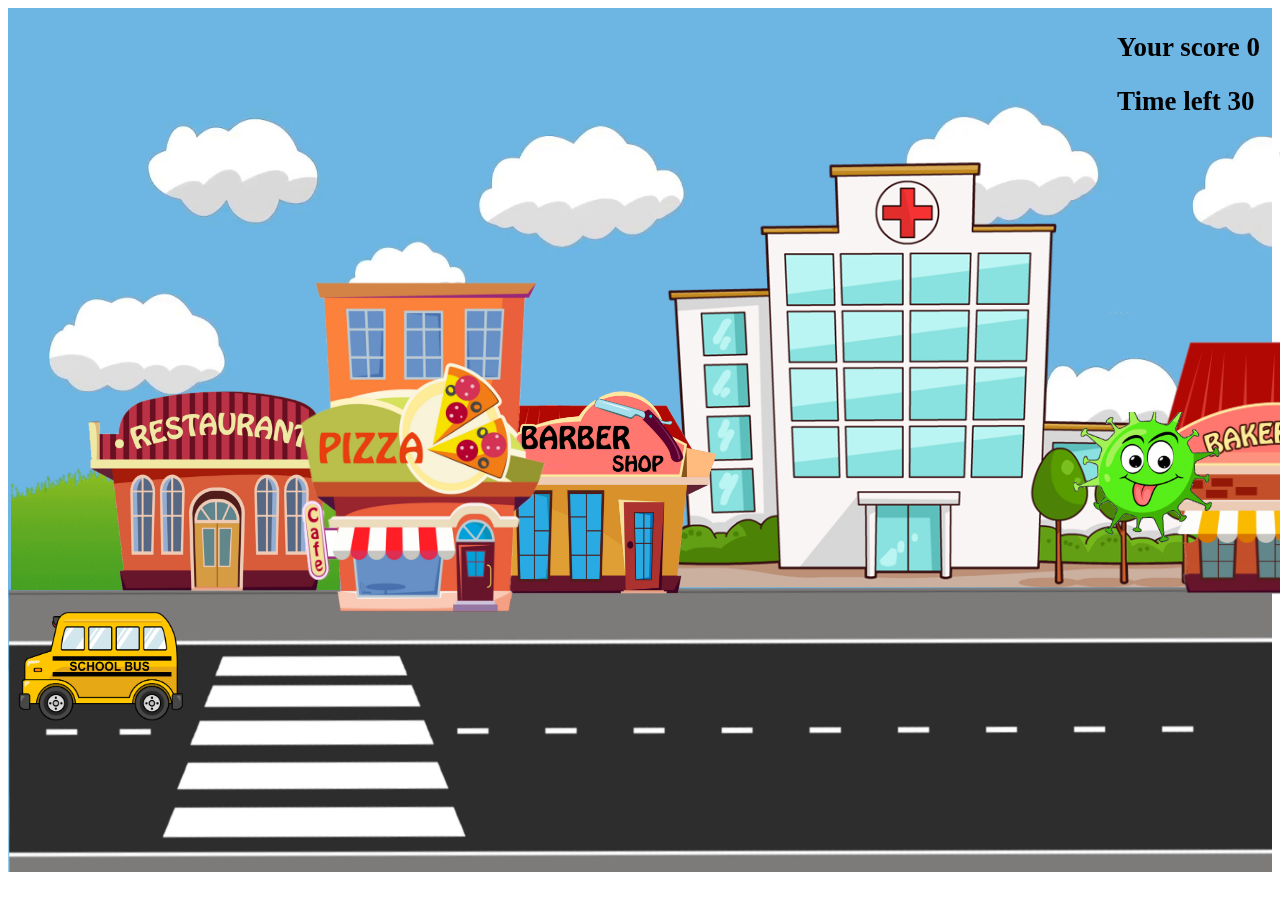
==== commit dcb2de8a: "La til et forslag til hvordan det kan bli gjort" ====
--- a/index.html
+++ b/index.html
@@ -29,7 +29,7 @@
             <img src="img/trafficlight.png" alt="" id="trafficlight">
             <img src="img/orangecar.png" alt="" id="orangecar">
             <img src="img/pharmacy.png" alt="" id="pharmacy">-->
-    </div>
+          </div>
 
       <div class="place place1">
         <div class="corona"></div>
@@ -91,6 +91,7 @@
       <div class="place place20">
         <div class="corona2"></div>
       </div>
+      <img src="img//shot.png" alt="" id="shot" style="height: 200px; position: relative; left: 200px; top: 200px;">
     </div>
 
     <div id="gameOverDiv">
